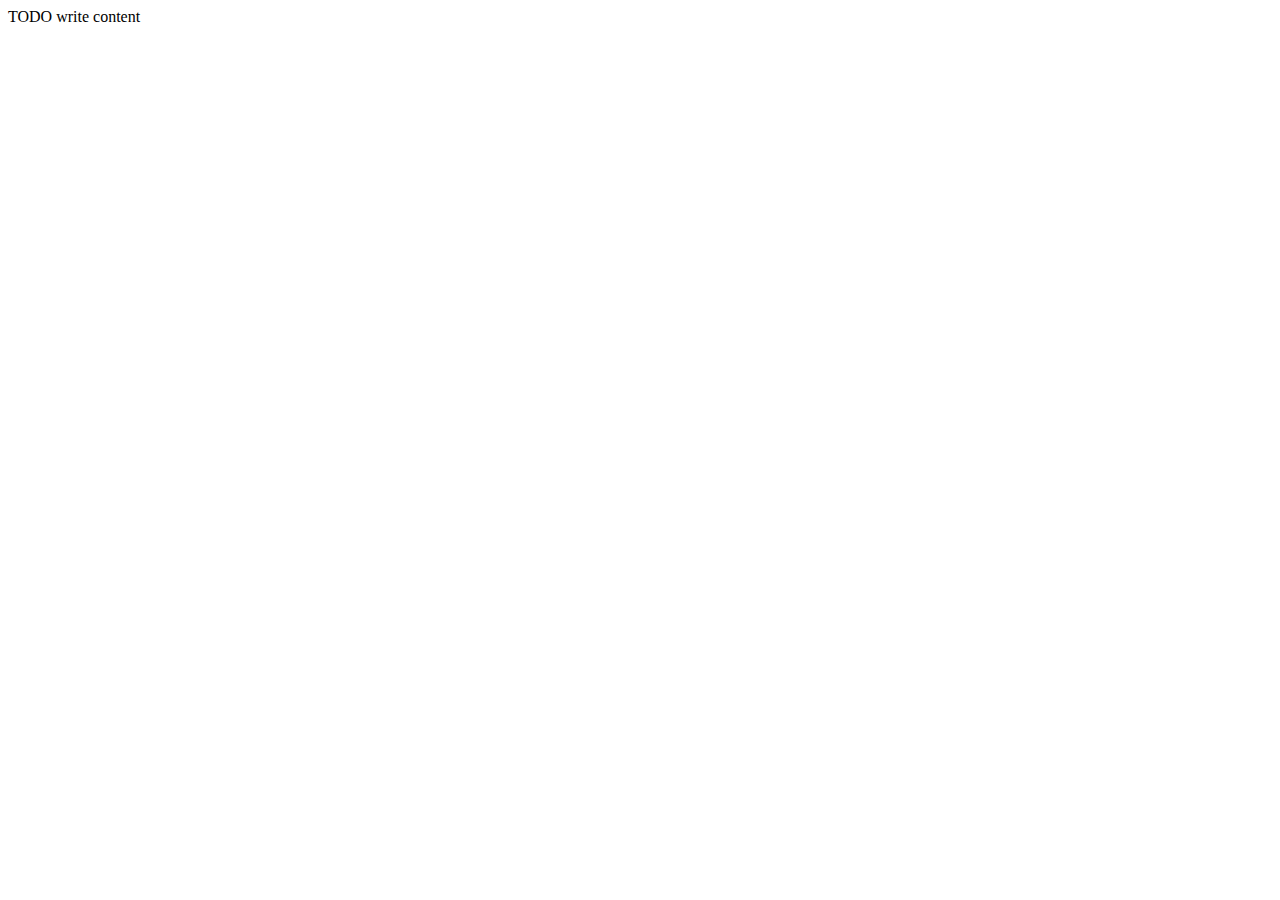
==== page-dessin.html @ 035064fb "publish" ====
<!DOCTYPE html>
<!--
To change this license header, choose License Headers in Project Properties.
To change this template file, choose Tools | Templates
and open the template in the editor.
-->
<html>
    <head>
        <title>TODO supply a title</title>
        <meta charset="UTF-8">
        <meta name="viewport" content="width=device-width, initial-scale=1.0">
    </head>
    <body>
        <div>TODO write content</div>
    </body>
</html>
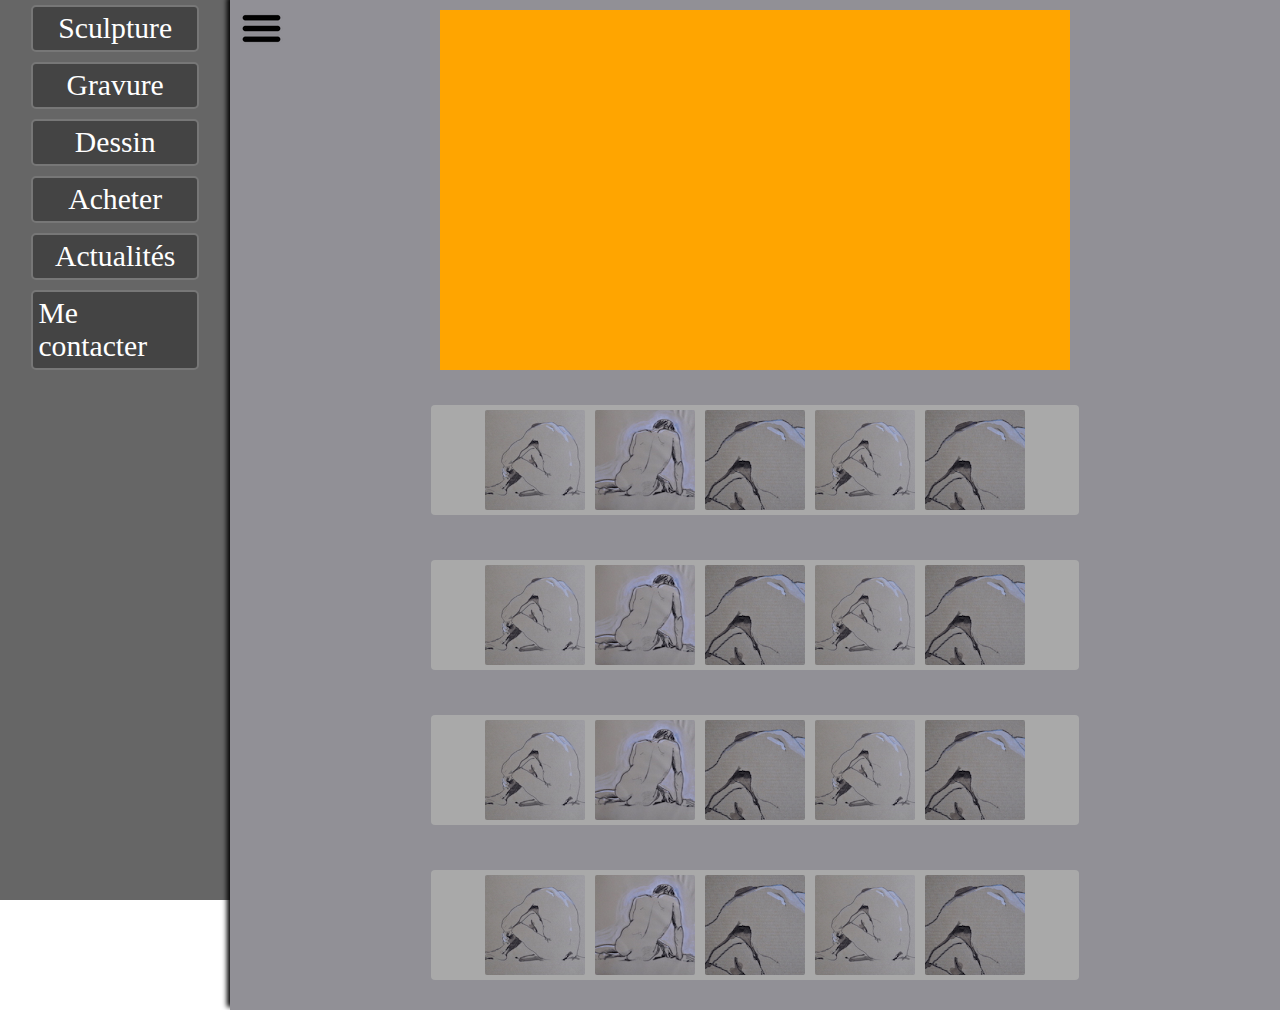
==== commit c8ab258a: "lkf" ====
--- a/page-dessin.html
+++ b/page-dessin.html
@@ -1,16 +1,76 @@
-<!DOCTYPE html>
-<!--
-To change this license header, choose License Headers in Project Properties.
-To change this template file, choose Tools | Templates
-and open the template in the editor.
--->
+
 <html>
     <head>
-        <title>TODO supply a title</title>
+        <title>DESSIN - Sylvie Grillon</title>
         <meta charset="UTF-8">
         <meta name="viewport" content="width=device-width, initial-scale=1.0">
+        <link href="style.css" rel="stylesheet" type="text/css"/>
     </head>
-    <body>
-        <div>TODO write content</div>
+    <body class="dessin">
+        <nav class="navbar">
+            <a href="page-scultpure.html" class="navbar-btn">Sculpture</a>
+            <a href="page-gravure.html" class="navbar-btn">Gravure</a>
+            <a href="" class="navbar-btn">Dessin</a>
+            <a href="" class="navbar-btn">Acheter</a>
+            <a href="" class="navbar-btn">Actualités</a>
+            <a href="" class="navbar-btn">Me contacter</a>
+        </nav>
+    
+        <div class="page" style="width: 82vw;">
+            <div class="navbar-btn-display" 
+                onclick="var page = document.querySelector('.page');
+                        var btn = document.querySelector('navbar-btn-display');
+                        if(page.style.width === '82vw'){
+                            page.style.width = '100vw';
+                        }else{
+                            page.style.width = '82vw';
+                        }
+                        page.style.transition = '0.3s';
+                        "
+                        ><img src="images/accueil-page/navbar-btn-display.png" alt="">
+            </div>
+            
+            <div class="scrolling-panel"></div>
+            
+            <div id="galerie" class="galerie"><!--JavaScript--></div>
+            
+           
+        </div>
+    <script>
+        var nb_dessin = 4;
+        
+        function onmouseup_galerie(ref_details_bande){
+            var detail = document.getElementById(ref_details_bande);
+                        detail.style.height = '0px';
+                        detail.style.transition = '0.6s';
+        }
+        
+        function onclick_img(num_bande, num_img){
+            var detail = document.getElementById('details-bande'+num_bande+'');
+            detail.innerHTML = '<div class="description"><object data="images/page-dessin/bandes/bande'+num_bande+'/descr.html" type="text/html" width="100%" height="100%"></object></div><img src = \'images/page-sculpture/bandes/bande'+num_bande+'/max/img'+num_img+'.JPG \'>';
+            detail.style.height = '425px';
+            detail.style.transition = '0.6s';
+        }
+        
+        function creation_galerie(nb){
+            var contenu = '';
+            for(var i = 1; i<=nb; i++){
+                contenu += '<div class="container" onmouseup="onmouseup_galerie(\'details-bande'+i+'\');">\n\
+                    <div class="bande">\n\
+                        <img src="images/page-dessin/bandes/bande'+i+'/min/img1.JPG" height="100" alt="" onclick="onclick_img('+i+', 1);">\n\
+                        <img src="images/page-dessin/bandes/bande'+i+'/min/img2.JPG" height="100" alt="" onclick="onclick_img('+i+', 2);">\n\
+                        <img src="images/page-dessin/bandes/bande'+i+'/min/img3.JPG" height="100" alt="" onclick="onclick_img('+i+', 3);">\n\
+                        <img src="images/page-dessin/bandes/bande'+i+'/min/img4.JPG" height="100" alt="" onclick="onclick_img('+i+', 4);">\n\
+                        <img src="images/page-dessin/bandes/bande'+i+'/min/img5.JPG" height="100" alt="" onclick="onclick_img('+i+', 5);">\n\
+                    </div>\n\
+                    <div id="details-bande'+i+'" class="details-bande" style="height: 0;"></div>\n\
+                    </div>';
+            }
+            var gal = document.getElementById('galerie');
+            gal.innerHTML = contenu;
+        }
+        creation_galerie(nb_dessin);
+    </script>
+    
     </body>
 </html>
--- a/style.css
+++ b/style.css
@@ -0,0 +1,440 @@
+/*.no-scroll{
+    height: 100%;
+    overflow-y: hidden;
+}
+
+To desable scrolling
+in <body>
+*/
+#site{
+    /*display: none;*/
+}
+
+#page-chargement{
+    display: none;
+}
+
+a{
+    text-decoration: none;
+}
+
+html{
+    scroll-behavior: smooth;
+}
+
+.niveauz4{
+    z-index: 4;
+}
+
+.niveauz3{
+    z-index: 3;
+}
+
+.niveauz2{
+    z-index: 2;
+}
+
+.niveauz1{
+    z-index: 1;
+}
+
+.niveauz0{
+    z-index: 0;
+}
+
+.niveauz-1{
+    z-index: -1;
+}
+
+.niveauz-2{
+    z-index: -2;
+}
+
+.niveauz-3{
+    z-index: -3;
+}
+
+.niveauz-4{
+    z-index: -4;
+}
+
+.absolute-top{
+    position: absolute;
+    top: 0;
+    left: 0;
+    right: 0;
+}
+
+.absolute-top-100vh{
+    position: absolute;
+    top: 100vh;
+    left: 0;
+    right: 0;
+}
+
+.page-accueil{
+    width: 100%;
+    height: 100vh;
+    background-image: url(images/accueil-page/accueil.JPG);
+    background-size: 110%;
+    box-shadow: 0px 3px 5px black;
+    background-position: center;
+}
+
+.page-accueil .titre{
+    margin: auto;
+    margin-left: 2vw;
+    margin-top: 1vh;
+    font-size: 20vh;
+    font-family: "franklin", 'verdana';
+    font-weight: bold;
+    color: white;
+}
+
+.page-accueil .text-secondaire{
+    font-size: 5vh;
+    font-family: "franklin", 'verdana';
+    font-weight: bold;
+    color: white;
+    margin-left: 4vw;
+    margin-top: 0;
+}
+
+.page-accueil .fleche{
+    position: absolute;
+    bottom: 10vh;
+    right: 20vw;
+    border-radius: 50%;
+    box-shadow: 0px 3px 5px black;
+    height: 185px;
+
+    
+    transition-property: height, margin;
+    transition-duration: 0.2s;
+}
+
+.page-accueil .fleche:hover{
+    height: 175px;
+    margin: 5px;
+}
+
+.fixed-bottom{
+    position: fixed;
+    bottom: 0;
+    left: 0;
+    right: 0;
+}
+
+.fixed-top{
+    position: fixed;
+    top: 0;
+    left: 0;
+    right: 0;
+}
+
+.pagecategorie{
+    background-color: rgb(186, 195, 204);
+    width: 100%;
+    height: 100vh;
+    box-shadow: 0px 3px 5px black;
+}
+
+.categorie{
+    display: flex;
+    justify-content: center;
+    margin: auto;
+    margin-top: 5vh;
+    width: 85vw;
+}
+
+.credit{
+    padding-top: 7vh;
+    margin: auto;
+    text-align: center;
+}
+
+.case{
+    height: 80vh;
+    width: 25vw;
+    margin-right: 0.5vw;
+    margin-left: 0.5vw;
+    margin-top: 15px;
+    margin-bottom: 15px;
+}
+.case p{
+    color: white;
+    font-family: "verdana";
+    
+    opacity: 0%;
+    background-color: #666666;
+    height: 0%;
+    width: 100%;
+    margin-left: auto;  
+    margin-right: auto;
+    margin-top: auto;
+    margin-bottom: 0;
+    
+    transition-property: opacity, height;
+    transition-duration: 0.8s;
+}
+
+.case .titre2{
+    font-size: 30px;
+    font-weight: bold;
+    display: flex;
+    justify-content: center;
+    padding: 50px;
+}
+
+.case .definition{
+    font-size: 20px;
+    float: bottom;
+    padding: 20px;
+}
+
+.case:hover p{
+    opacity: 70%;
+    height: 100%;
+}
+
+.case-sculpture{
+    background-image: url(images/categorie-page/sculpture.jpg);
+    background-size: cover;
+    background-position: center;
+    display: flex;
+}
+
+.case-gravure{
+    background-image: url(images/categorie-page/gravure.jpg);
+    background-size: cover;
+    background-position: center;
+    display: flex;
+}
+
+.case-dessin{
+    background-image: url(images/categorie-page/dessin.jpg);
+    background-size: cover;
+    background-position: center;
+    display: flex;
+}
+
+.flex-center{
+    display: flex;
+    justify-content: center;
+    align-items: center;
+}
+
+.retour-btn{
+  
+    position: absolute;
+    top: 25px;
+    left: 25px;
+    
+    border-radius: 50%;
+    box-shadow: 0px 3px 5px black;
+    
+    height: 80px;
+    margin: 0;
+    
+    transition-property: height, margin;
+    transition-duration: 0.2s;
+}
+
+.retour-btn:hover{
+    height: 74px;
+    margin: 3px;
+}
+
+.footer{
+    margin: auto;
+    left: 0;
+    right: 0;
+    
+    height: 400px;
+    width: 100%;
+    
+    background-color: black;
+    color: white;
+}
+
+.header-page{
+    overflow: hidden;
+    
+    margin-bottom: 50px;
+    
+    width: 100%;
+    height: 300px;
+    
+    position: fixed;
+    top: 0;
+    left: 0;
+    right: 0;
+}
+
+.header-page img{
+    width: 100%;
+}
+
+.body-page{
+    box-shadow: 0px -4px 6px black;
+    
+    width: 100%;
+    height: 800px;
+}
+
+.fenetre{
+    width: 100%;
+    height: 150px;
+}
+
+.page{
+    position: absolute;
+    top: 0;
+    right: 0;
+    height: max-content;
+    width: 82vw;
+    box-shadow: -3px -3px 5px black;
+}
+
+.sculpture .page{
+    background-color: rgb(132, 121, 119);
+}
+
+.gravure .page{
+    background-color: rgb(202, 202, 202);
+}
+
+.dessin .page{
+    background-color: rgb(145, 144, 150);
+}
+
+.navbar-btn-display{
+    position: fixed;
+    cursor: pointer;
+    margin: 5px;
+    padding: 5px;
+    padding-top: 2px;
+}
+
+.navbar{
+    position: fixed;
+    left: 0;
+    top: 0;
+    bottom: 0;
+    z-index: -1;
+    
+    height: 100%;
+    width: 18vw;
+    
+    background-color: #666666;
+    
+    display: flex;
+    flex-direction: column;
+    align-items: center;
+}
+
+.navbar-btn{
+    width: 12vw;
+    height: max-content;
+    
+    display: flex;
+    justify-content: center;
+    
+    margin: 5px;
+    padding: 5px;
+    
+    color: white;
+    font-size: 3.3vh;
+
+    background-color:  #444444;
+    border-radius: 5px;
+    border: solid 2px #777777;
+}
+
+.scrolling-panel{
+    width: 60%;
+    height: 40vh;
+    
+    margin: auto;
+    margin-top: 10px;
+    margin-bottom: 10px;
+    
+    background-color: orange;
+}
+
+.galerie{
+    width: 80%;
+    height: max-content;
+    
+    margin: auto;
+    margin-top: 10px;
+    margin-bottom: 10px;
+}
+
+.container{
+    padding: 15px;
+}
+
+.bande{
+    width: 80%;
+    height: max-content;
+    
+    margin: auto;
+    margin-top: 10px;
+    margin-bottom: 5px;
+    
+    display: flex;
+    justify-content: center;
+    
+    overflow: auto;
+    border-radius: 4px;
+}
+
+.sculpture .bande{
+    background-color: darkgray;
+}
+
+.gravure .bande{
+    background-color: darkgray;
+}
+
+.dessin .bande{
+    background-color: darkgray;
+}
+
+.bande img{
+    margin: 5px;
+    border-radius: 2px;
+}
+
+.bande img:hover{
+    box-shadow: 3px 3px 4px black;
+}
+
+.details-bande{
+    display: flex;
+    height: max-content;
+    width: max-content;
+    margin: auto;
+    background-repeat: no-repeat;
+    background-position: center;
+    overflow: hidden;
+}
+
+.description{
+    width: calc(45vw - 300px);
+    height: 425px;
+    margin-right: 5px;
+}
+
+.sculpture .description{
+    background-color: olive;
+}
+
+.gravure .description{
+    background-color: olive;
+}
+
+.dessin .description{
+    background-color: olive;
+}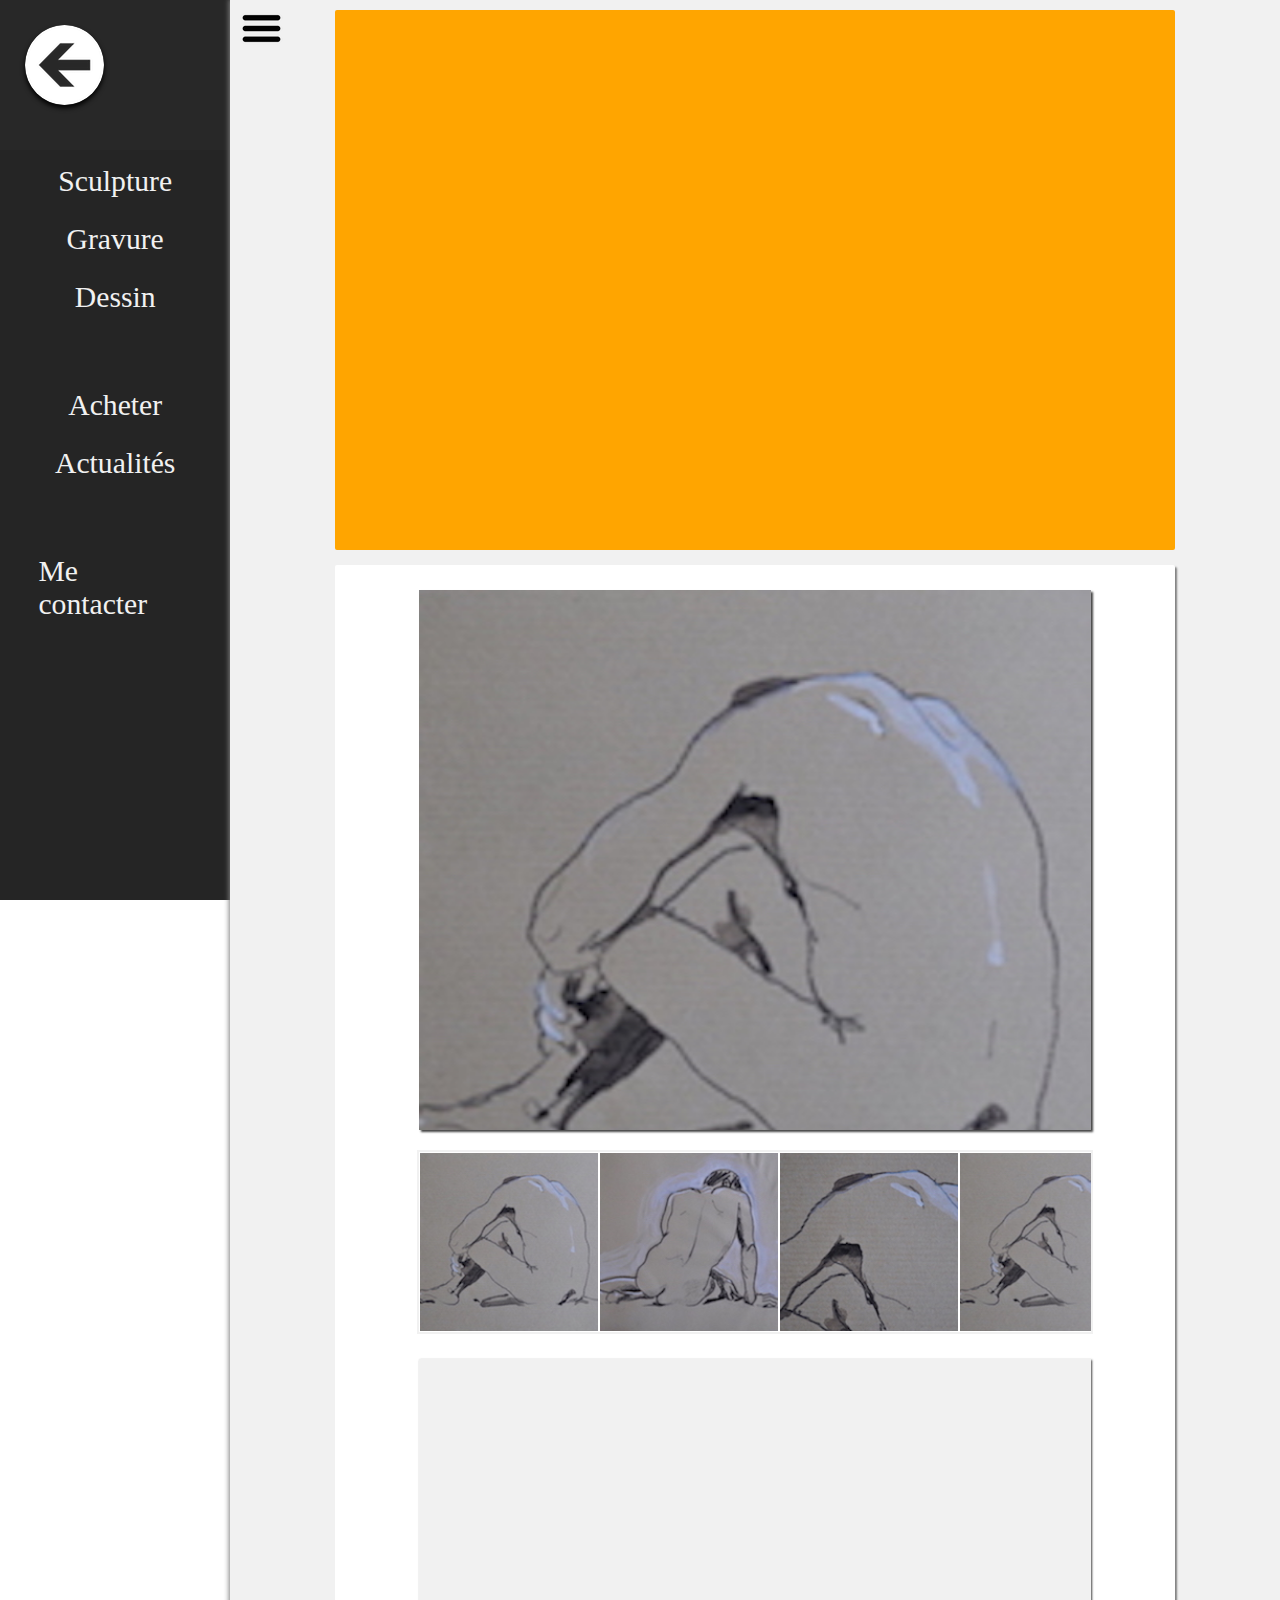
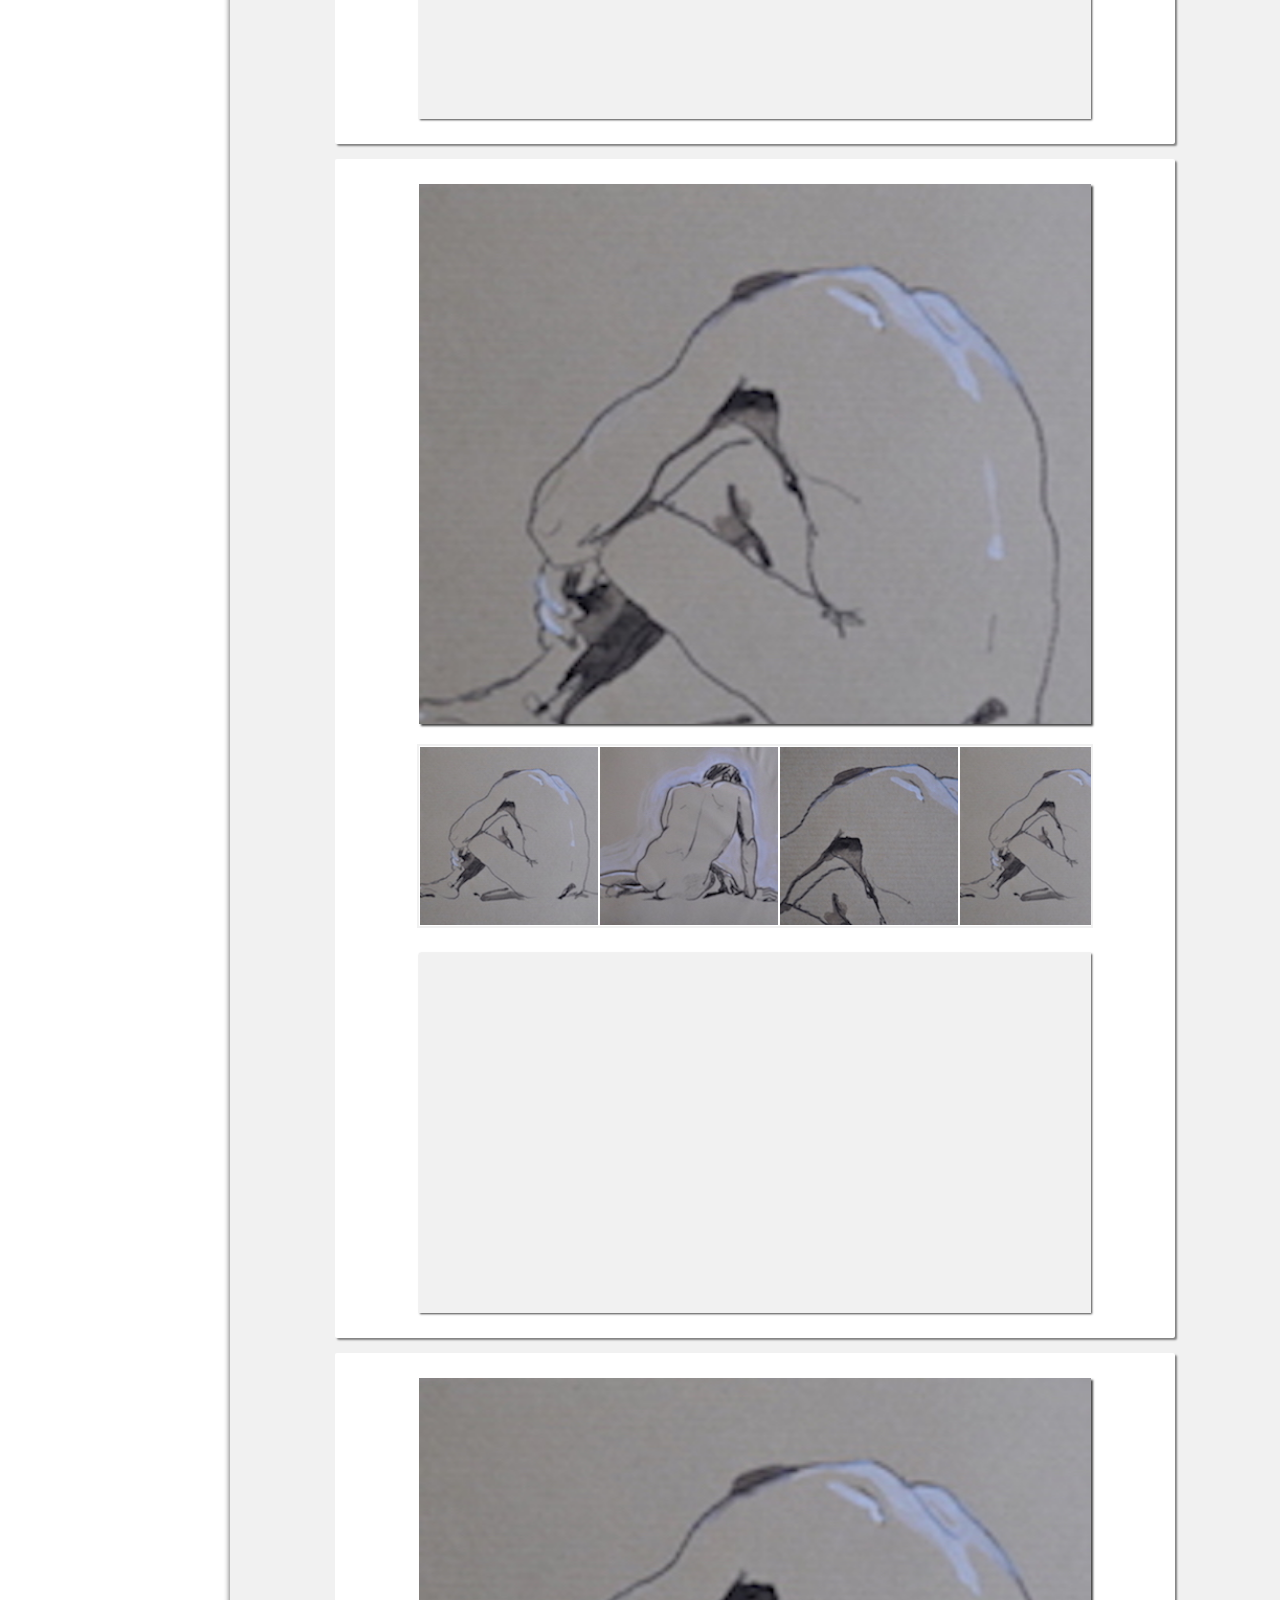
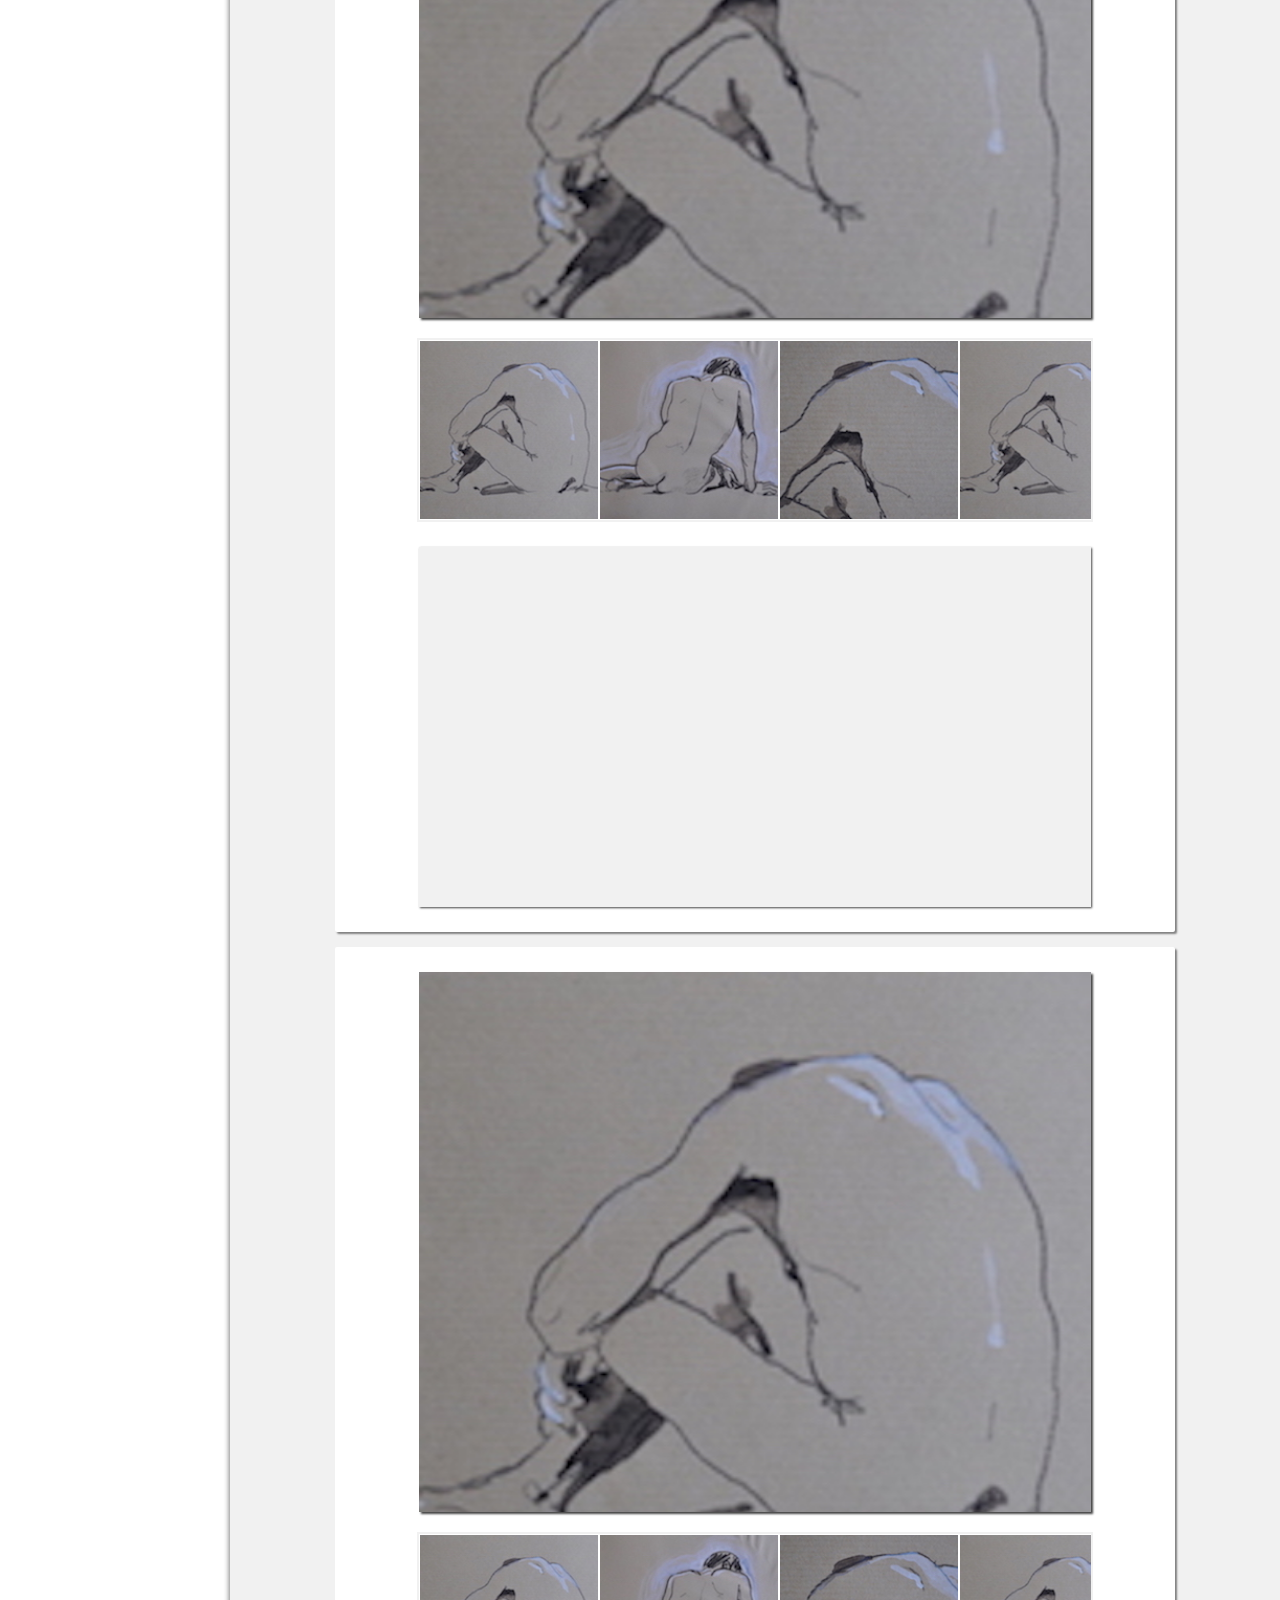
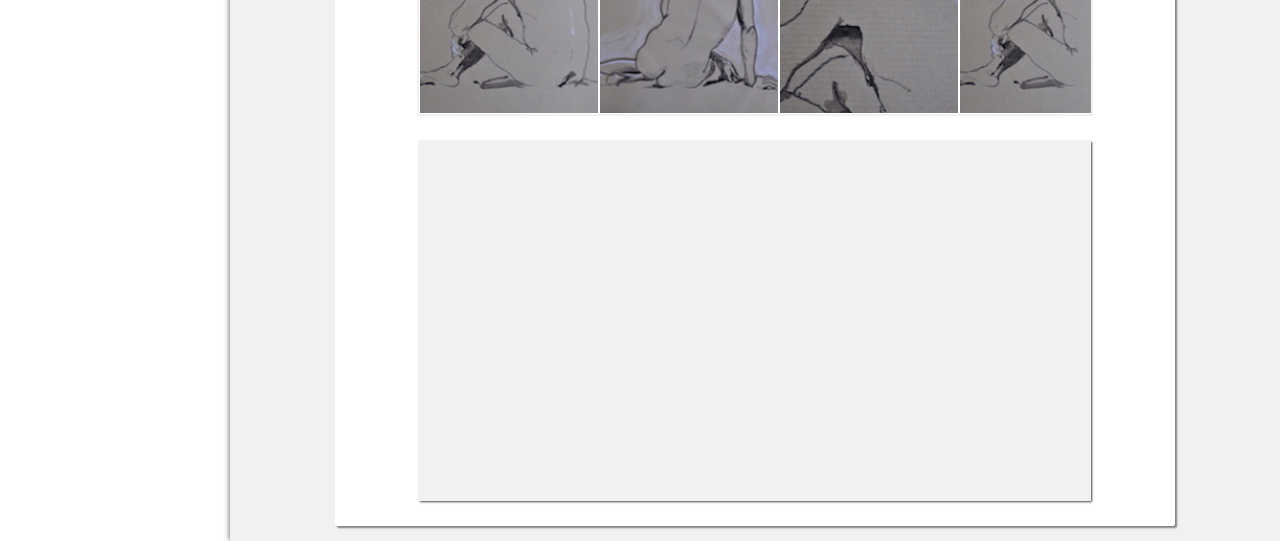
==== commit 80b8d7fc: "t" ====
--- a/page-dessin.html
+++ b/page-dessin.html
@@ -8,11 +8,15 @@
     </head>
     <body class="dessin">
         <nav class="navbar">
+            <a href="index.html"><img src="images/accueil-page/flèche_retour.png" alt="" class="flex-center retour-btn"></a>
+            <div class="espace"></div>
             <a href="page-scultpure.html" class="navbar-btn">Sculpture</a>
             <a href="page-gravure.html" class="navbar-btn">Gravure</a>
             <a href="" class="navbar-btn">Dessin</a>
+            <div class="petit-espace"></div>
             <a href="" class="navbar-btn">Acheter</a>
             <a href="" class="navbar-btn">Actualités</a>
+            <div class="petit-espace"></div>
             <a href="" class="navbar-btn">Me contacter</a>
         </nav>
     
@@ -32,43 +36,45 @@
             
             <div class="scrolling-panel"></div>
             
-            <div id="galerie" class="galerie"><!--JavaScript--></div>
+            <div id="galerie" class="galerie"></div>
             
            
         </div>
     <script>
         var nb_dessin = 4;
         
-        function onmouseup_galerie(ref_details_bande){
-            var detail = document.getElementById(ref_details_bande);
-                        detail.style.height = '0px';
-                        detail.style.transition = '0.6s';
-        }
-        
         function onclick_img(num_bande, num_img){
-            var detail = document.getElementById('details-bande'+num_bande+'');
-            detail.innerHTML = '<div class="description"><object data="images/page-dessin/bandes/bande'+num_bande+'/descr.html" type="text/html" width="100%" height="100%"></object></div><img src = \'images/page-sculpture/bandes/bande'+num_bande+'/max/img'+num_img+'.JPG \'>';
-            detail.style.height = '425px';
-            detail.style.transition = '0.6s';
+            var detail = document.getElementById('main-img'+num_bande+'');
+            detail.innerHTML = '<img src="images/page-dessin/bandes/bande'+num_bande+'/max/img'+num_img+'.JPG" alt="">';
         }
         
         function creation_galerie(nb){
             var contenu = '';
-            for(var i = 1; i<=nb; i++){
-                contenu += '<div class="container" onmouseup="onmouseup_galerie(\'details-bande'+i+'\');">\n\
-                    <div class="bande">\n\
-                        <img src="images/page-dessin/bandes/bande'+i+'/min/img1.JPG" height="100" alt="" onclick="onclick_img('+i+', 1);">\n\
-                        <img src="images/page-dessin/bandes/bande'+i+'/min/img2.JPG" height="100" alt="" onclick="onclick_img('+i+', 2);">\n\
-                        <img src="images/page-dessin/bandes/bande'+i+'/min/img3.JPG" height="100" alt="" onclick="onclick_img('+i+', 3);">\n\
-                        <img src="images/page-dessin/bandes/bande'+i+'/min/img4.JPG" height="100" alt="" onclick="onclick_img('+i+', 4);">\n\
-                        <img src="images/page-dessin/bandes/bande'+i+'/min/img5.JPG" height="100" alt="" onclick="onclick_img('+i+', 5);">\n\
+            for(var i=1; i<=nb; i++){
+                
+                contenu += '<div class="bande">\
+                    <div id="main-img'+i+'" class="img-main">\n\
+                        <img src="images/page-dessin/bandes/bande'+i+'/max/img1.JPG" alt="">\n\
                     </div>\n\
-                    <div id="details-bande'+i+'" class="details-bande" style="height: 0;"></div>\n\
-                    </div>';
+                    <div class="bande-img-secondaire">\n\
+                        <img src="images/page-dessin/bandes/bande'+i+'/min/img1.JPG" alt=""\n\
+                             onclick="onclick_img('+i+', 1);">\n\
+                        <img src="images/page-dessin/bandes/bande'+i+'/min/img2.JPG" alt=""\n\
+                             onclick="onclick_img('+i+', 2);">\n\
+                        <img src="images/page-dessin/bandes/bande'+i+'/min/img3.JPG" alt=""\n\
+                             onclick="onclick_img('+i+', 3);">\n\
+                        <img src="images/page-dessin/bandes/bande'+i+'/min/img4.JPG" alt=""\n\
+                             onclick="onclick_img('+i+', 4);">\n\
+                        <img src="images/page-dessin/bandes/bande'+i+'/min/img5.JPG" alt=""\n\
+                             onclick="onclick_img('+i+', 5);">\n\
+                    </div>\n\
+                    <div class="info-oeuvre"><object data="images/page-dessin/bandes/bande'+i+'/descr.html" type="text/html"></object></div>\n\
+                </div>\n';
             }
             var gal = document.getElementById('galerie');
             gal.innerHTML = contenu;
         }
+        
         creation_galerie(nb_dessin);
     </script>
     
--- a/style.css
+++ b/style.css
@@ -72,6 +72,41 @@
     right: 0;
 }
 
+.background-navbar-accueil{
+    background-color: rgb(241, 241, 241);
+    opacity: 10%;
+    width: 100%;
+    height: 90px;
+    position: absolute;
+    top: 0;
+    left: 0;
+    right: 0;
+    z-index: -1;
+}
+
+.navbar-accueil{
+    width: 100%;
+    height: max-content;
+    display: flex;
+    justify-content: center;
+    margin: auto;
+    padding-top: 0px;
+}
+
+.navbar-accueil a{
+    color: white;
+    margin: 25px;
+    font-family: 'Optima';
+    font-size: 26px;
+    cursor: pointer;
+    
+}
+
+.navbar-accueil a:hover{
+    text-decoration: underline;
+    
+}
+
 .page-accueil{
     width: 100%;
     height: 100vh;
@@ -81,43 +116,35 @@
     background-position: center;
 }
 
+.accueil-text{
+    display: flex;
+    flex-direction: column;
+    justify-content: flex-end;
+    height: 85%;
+}
+
 .page-accueil .titre{
-    margin: auto;
+    margin: 0;
     margin-left: 2vw;
-    margin-top: 1vh;
+    padding: auto;
+    overflow: no-content;
+    width: max-content;
+    
     font-size: 20vh;
-    font-family: "franklin", 'verdana';
+    font-family: "Gill sans", 'verdana';
     font-weight: bold;
     color: white;
 }
 
 .page-accueil .text-secondaire{
     font-size: 5vh;
-    font-family: "franklin", 'verdana';
+    font-family: "Gill sans", 'verdana';
     font-weight: bold;
     color: white;
     margin-left: 4vw;
     margin-top: 0;
 }
 
-.page-accueil .fleche{
-    position: absolute;
-    bottom: 10vh;
-    right: 20vw;
-    border-radius: 50%;
-    box-shadow: 0px 3px 5px black;
-    height: 185px;
-
-    
-    transition-property: height, margin;
-    transition-duration: 0.2s;
-}
-
-.page-accueil .fleche:hover{
-    height: 175px;
-    margin: 5px;
-}
-
 .fixed-bottom{
     position: fixed;
     bottom: 0;
@@ -133,7 +160,7 @@
 }
 
 .pagecategorie{
-    background-color: rgb(186, 195, 204);
+    background-color: rgb(231, 231, 231);
     width: 100%;
     height: 100vh;
     box-shadow: 0px 3px 5px black;
@@ -144,7 +171,7 @@
     justify-content: center;
     margin: auto;
     margin-top: 5vh;
-    width: 85vw;
+    width: max-content;
 }
 
 .credit{
@@ -160,10 +187,12 @@
     margin-left: 0.5vw;
     margin-top: 15px;
     margin-bottom: 15px;
+    border: solid 3px white;
+    box-shadow: 1px 1px 3px grey;
 }
 .case p{
     color: white;
-    font-family: "verdana";
+    font-family: "Gill sans";
     
     opacity: 0%;
     background-color: #666666;
@@ -174,6 +203,10 @@
     margin-top: auto;
     margin-bottom: 0;
     
+    display: flex;
+    justify-content: center;
+    align-items: center;
+    
     transition-property: opacity, height;
     transition-duration: 0.8s;
 }
@@ -184,6 +217,7 @@
     display: flex;
     justify-content: center;
     padding: 50px;
+    margin-bottom: 100px;
 }
 
 .case .definition{
@@ -293,19 +327,8 @@
     right: 0;
     height: max-content;
     width: 82vw;
-    box-shadow: -3px -3px 5px black;
-}
-
-.sculpture .page{
-    background-color: rgb(132, 121, 119);
-}
-
-.gravure .page{
-    background-color: rgb(202, 202, 202);
-}
-
-.dessin .page{
-    background-color: rgb(145, 144, 150);
+    box-shadow: -1px -1px 5px grey;
+    background-color: rgb(241, 241, 241);
 }
 
 .navbar-btn-display{
@@ -326,13 +349,24 @@
     height: 100%;
     width: 18vw;
     
-    background-color: #666666;
+    background-color: rgb(37, 37, 37);
     
     display: flex;
     flex-direction: column;
     align-items: center;
 }
 
+.espace{
+    height: 150px;
+    width: 100%;
+    background-color: rgb(40, 40, 40);
+}
+
+.petit-espace{
+    height: 50px;
+    width: 100%;
+}
+
 .navbar-btn{
     width: 12vw;
     height: max-content;
@@ -341,25 +375,44 @@
     justify-content: center;
     
     margin: 5px;
+    margin-top: 10px;
     padding: 5px;
     
-    color: white;
+    color: rgb(241, 241, 241);
     font-size: 3.3vh;
-
-    background-color:  #444444;
+    font-family: 'Gill sans';
     border-radius: 5px;
-    border: solid 2px #777777;
+
+    transition-property: background-color;
+    transition-duration: 0.5s;
+}
+
+.navbar-btn:hover{
+background-color:  #666666;
 }
 
 .scrolling-panel{
-    width: 60%;
-    height: 40vh;
+    width: 80%;
+    height: 60vh;
     
     margin: auto;
     margin-top: 10px;
     margin-bottom: 10px;
     
+    border-radius: 2px;
+    
     background-color: orange;
+    
+    overflow: auto;
+}
+
+.slider{
+    height: max-content;
+    width: 100%;
+}
+
+.scrolling-panel img{
+    width: 100%;
 }
 
 .galerie{
@@ -369,72 +422,76 @@
     margin: auto;
     margin-top: 10px;
     margin-bottom: 10px;
-}
-
-.container{
-    padding: 15px;
+    
 }
 
 .bande{
+    width: 100%;
+    height: max-content;
+    
+    margin: auto;
+    margin-top: 15px;
+    margin-bottom: 15px;
+    
+    padding-top: 25px;
+    padding-bottom: 25px;
+    
+    border-radius: 2px;
+    background-color: white;
+    
+    box-shadow: 2px 2px 2px grey;
+}
+
+.bande .img-main{
     width: 80%;
-    height: max-content;
-    
-    margin: auto;
-    margin-top: 10px;
-    margin-bottom: 5px;
-    
-    display: flex;
-    justify-content: center;
+    height: 60vh;
     
     overflow: auto;
-    border-radius: 4px;
-}
-
-.sculpture .bande{
-    background-color: darkgray;
-}
-
-.gravure .bande{
-    background-color: darkgray;
-}
-
-.dessin .bande{
-    background-color: darkgray;
-}
-
-.bande img{
-    margin: 5px;
-    border-radius: 2px;
-}
-
-.bande img:hover{
-    box-shadow: 3px 3px 4px black;
-}
-
-.details-bande{
-    display: flex;
-    height: max-content;
-    width: max-content;
-    margin: auto;
-    background-repeat: no-repeat;
-    background-position: center;
-    overflow: hidden;
-}
-
-.description{
-    width: calc(45vw - 300px);
-    height: 425px;
-    margin-right: 5px;
-}
-
-.sculpture .description{
-    background-color: olive;
-}
-
-.gravure .description{
-    background-color: olive;
-}
-
-.dessin .description{
-    background-color: olive;
-}+    
+    margin: auto;
+
+    box-shadow: 2px 2px 2px #444444;
+}
+
+.img-main img{
+    width: 100%;
+}
+
+.bande-img-secondaire{
+    width: 80%;
+    height: 180px;
+    
+    margin: auto;
+    margin-top: 20px;
+    margin-bottom: 25px;
+    
+    border: solid 2px rgb(241, 241, 241);
+    
+    overflow: auto;
+    display: flex;
+}
+
+.bande-img-secondaire img{
+   border: solid 1px white; 
+   opacity: 100%;
+   
+   transition-property: opacity;
+   transition-duration: 0.3s;
+}
+
+.bande-img-secondaire img:hover{
+    opacity: 70%;
+}
+
+.info-oeuvre{
+    background-color: rgb(241, 241, 241);
+    box-shadow: 1px 1px 2px #444444;
+    width: 80%;
+    height: 40vh;
+    margin: auto;
+}
+
+.info-oeuvre object{
+    width: 100%;
+    height: 100%;
+}
